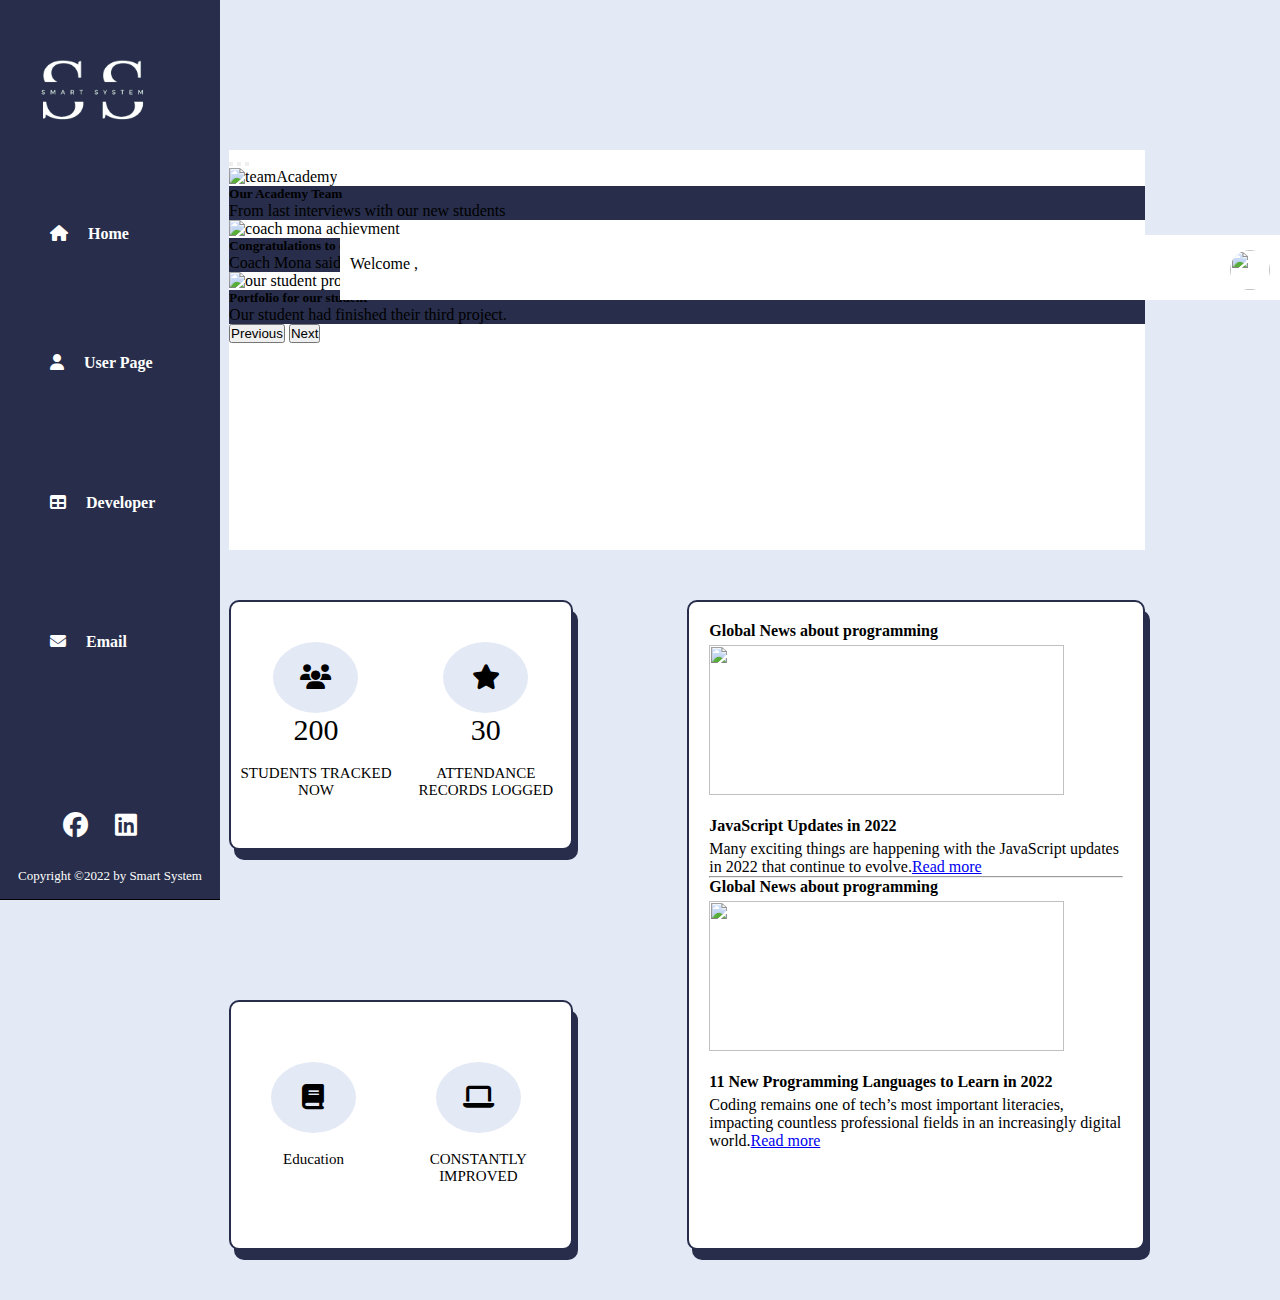
==== landing-page/landing-page.html @ 4c22c813 "Project 3" ====
<!DOCTYPE html>
<html lang="en">
<head>
    <meta charset="UTF-8">
    <meta http-equiv="X-UA-Compatible" content="IE=edge">
    <meta name="viewport" content="width=device-width, initial-scale=1.0">
    <title>Smart System</title>
    <link rel="stylesheet" href="https://cdnjs.cloudflare.com/ajax/libs/font-awesome/6.2.1/css/all.min.css">
    <link href="https://cdn.jsdelivr.net/npm/bootstrap@5.2.2/dist/css/bootstrap.min.css" rel="stylesheet" integrity="sha384-Zenh87qX5JnK2Jl0vWa8Ck2rdkQ2Bzep5IDxbcnCeuOxjzrPF/et3URy9Bv1WTRi" crossorigin="anonymous">
    <script src="https://cdn.jsdelivr.net/npm/bootstrap@5.2.2/dist/js/bootstrap.bundle.min.js" integrity="sha384-OERcA2EqjJCMA+/3y+gxIOqMEjwtxJY7qPCqsdltbNJuaOe923+mo//f6V8Qbsw3" crossorigin="anonymous"></script>
    <link rel="stylesheet" href="landing-page.css">

</head>
<body>
    <header id="header">
        <img src="../image/logo.png" alt="logo" class="img_logo">
        <a id="homee" class="nav-link HOME"><i class="fa-solid fa-house" id="icon_header"></i><span>Home</span></a>
        <a id="coach-profile"  class="nav-link User_Page" onclick="goToProfile()"><i class="fa-solid fa-user" id="icon_header"></i><span>User Page</span></a>
        <a id="student" class="nav-link STUDENT" onclick="goToStudent()"><i class="fa-solid fa-table" id="icon_header"></i><span>Developer</span></a>      
        <a id="sendEmail" href="mailto:abdelmajied.abusuliman@gmail.com" class="nav-link Email"><i class="fa-solid fa-envelope" id="icon_header"></i><span>Email</span></a>    
        <div class="icon_facebook_linkedin">
             <a href="#" class="nav-link2 facebook"><i class="fa-brands fa-facebook" id="icon_header"></i></a>
             <a href="#" class="nav-link2 linkedin"><i class="fa-brands fa-linkedin" id="icon_header"></i></a>
             <br><br>
            <p class="nav_paragraf">Copyright ©2022 by Smart System</p>
        </div> 
    </header>

    <section>
        <div class="container">
          <div id="head">
              <div class="content_Welcome">Welcome , <span id="user-name-home"></span></div>
              <div id="right-head-side">
                  <p id="email-of-user"></p>
                  <img id="image-of-user-M" src="https://cdn.pixabay.com/photo/2015/10/05/22/37/blank-profile-picture-973460__480.png">
                  <img id="image-of-user-A" src="https://cdn.pixabay.com/photo/2015/10/05/22/37/blank-profile-picture-973460__480.png">
              </div>
          </div>
          <div class="left_Side">
              <p class="content_paragraf">Global News about programming</p>
              <img src="https://fullscale.io/wp-content/uploads/2022/07/javascript-updates.png" class="img_left_Side"><br><br>
              <p class="content_paragraf">JavaScript Updates in 2022</p>
              <p class="content_paragraf1">Many exciting things are happening with the JavaScript updates in 2022 that continue to evolve.<a href="https://fullscale.io/blog/javascript-update/" id="links">Read more</a></p>
              <hr>
              <p class="content_paragraf">Global News about programming</p>
              <img src="https://cdn.columbiauniversitybootcamp.com/wp-content/uploads/sites/108/2021/11/tes_gen_blog_post_071921_1171172626-800x412.jpg" class="img_left_Side"><br><br>
              <p class="content_paragraf">11 New Programming Languages to Learn in 2022</p>
              <p class="content_paragraf2">Coding remains one of tech’s most important literacies, impacting countless professional fields in an increasingly digital world.<a href="https://bootcamp.cvn.columbia.edu/blog/new-programming-languages/" id="links">Read more</a></p>
          </div>
          <div class="right_Side_1">
              <div id="carouselExampleCaptions" class="carousel slide" data-bs-ride="false">
                  <div class="carousel-indicators">
                    <button type="button" data-bs-target="#carouselExampleCaptions" data-bs-slide-to="0" class="active" aria-current="true" aria-label="Slide 1"></button>
                    <button type="button" data-bs-target="#carouselExampleCaptions" data-bs-slide-to="1" aria-label="Slide 2"></button>
                    <button type="button" data-bs-target="#carouselExampleCaptions" data-bs-slide-to="2" aria-label="Slide 3"></button>
                  </div>
                  <div class="carousel-inner">
                    <div class="carousel-item active">
                      <img src="https://media-exp1.licdn.com/dms/image/C4E22AQGj-RBN6-BtvA/feedshare-shrink_1280/0/1663790026742?e=1671667200&v=beta&t=aB3YYUex8Oxp6NrUS8IYhg3_PBwnNWkv4CSKLFj8BYc" width="400px" height="400px" class="d-block w-100" alt="teamAcademy">
                      <div class="carousel-caption d-none d-md-block">
                        <h5>Our Academy Team</h5>
                        <p>From last interviews with our new students</p>
                      </div>
                    </div>
                    <div class="carousel-item">
                      <img src="https://media-exp1.licdn.com/dms/image/C4D22AQHEbsLRmYCRPA/feedshare-shrink_1280/0/1667670108228?e=1671667200&v=beta&t=Lpdg48GXWPR2Qw8PRSs3E63fI84HKnuYXAV46zJHcbg" width="400px" height="400px" class="d-block w-100" alt="coach mona achievment">
                      <div class="carousel-caption d-none d-md-block">
                        <h5>Congratulations to coach Mona</h5>
                        <p>Coach Mona said : I'm happy to announce I'm officially a facilitator for #IamRemarkable workshops.</p>
                      </div>
                    </div>
                    <div class="carousel-item">
                      <img src="../../Screenshot2022119191706.jpg" width="400px" height="400px" class="d-block w-100" alt="our student project">
                      <div class="carousel-caption d-none d-md-block">
                        <h5>Portfolio for our student</h5>
                        <p>Our student had finished their third project.</p>
                      </div>
                    </div>
                  </div>
                  <button class="carousel-control-prev" type="button" data-bs-target="#carouselExampleCaptions" data-bs-slide="prev">
                    <span class="carousel-control-prev-icon" aria-hidden="true"></span>
                    <span class="visually-hidden">Previous</span>
                  </button>
                  <button class="carousel-control-next" type="button" data-bs-target="#carouselExampleCaptions" data-bs-slide="next">
                    <span class="carousel-control-next-icon" aria-hidden="true"></span>
                    <span class="visually-hidden">Next</span>
                  </button>
                </div>
          </div>
          <div class="right_Side_2">
              <div class="left_right_Side">
                    <div class="background_icon">
                      <i class="fa-solid fa-users" id="color_icon_right_Side_2"></i>
                    </div>
                  <p class="paragraf_bolder">200</p><br>
                  <p class="paragraf_normal">STUDENTS TRACKED NOW</p>
              </div>
              <div class="right_right_Side">
                    <div class="background_icon">
                        <i class="fa-solid fa-star" id="color_icon_right_Side_2"></i>
                  </div>
                  <p class="paragraf_bolder">30</p><br>
                  <p class="paragraf_normal">ATTENDANCE RECORDS LOGGED</p>
              </div>
          </div>
          <div class="right_Side_3">
              <div class="left_right_Side_3">
                  <div class="background_icon">
                      <i class="fa-solid fa-book"id="color_icon_right_Side_2"></i>
                  </div>
                  <br><br>
                  <p class="paragraf_normal">Education</p>
              </div>
              <div class="right_right_Side_3">

                  <div class="background_icon">
                      <i class="fa-solid fa-laptop" id="color_icon_right_Side_2"></i>
                  </div>
                  <br><br>
                  <p class="paragraf_normal">CONSTANTLY IMPROVED</p>
              </div>
          </div>
        </div>   
    </section>
    <script src="./landing-page.js"></script>
</body>
</html>
---- landing-page/landing-page.css ----
*{
    margin: 0%;
    padding: 0%;
}


#header  {
    background-color:#272D4A;
    border-bottom:1px black solid ;
    position: fixed;
    top: 0;
    left: 0;
    bottom: 0;
    width: 220px;
    font-family: auto;
    display: grid;
    grid-template-columns: 1fr;
    grid-template-rows: repeat(12,1fr);
}
.nav-link{
    color: white;
    font-weight: bolder;
    text-decoration: none;
    padding-left: 50px;
    margin-top: 25px;
}

.nav-link2{
    color: white;
    font-weight: bolder;
    text-decoration: none;
    
}

.img_logo{
   width:185px ;
   height: 185px;
   grid-row: 1/3;
}

.HOME{
    grid-row: 3/5;
    padding-top: 15px;
}

.User_Page{
    grid-row: 5/7;
    padding-top: 5px;
}

.STUDENT{
    grid-row: 7/9;
    padding-top: 5px;
}

.Email{
    grid-row: 9/11;
    padding-top: 5px;
}

.icon_facebook_linkedin{
    grid-row: 12/12    ;
    font-size: 25px;
    text-align: center;
    margin-bottom: 15px;
}

#icon_header{
    padding-right: 20px;
}

.nav_paragraf{
    color: white;
    font-size: 13px;
}

/* ---------------------------------------------------------------------------------------------------------------------------- */

body{
    background-color: #E3E9F5;
}


.container{
    display: grid;
    grid-template-columns: repeat(11,1fr);
    grid-template-rows: repeat(26, 50px);
    padding-right: 20px;
}

.content_Welcome{
    grid-column:3/11 ;
    grid-row: 2/3;
    background-color: white;
    padding-top: 20px;
    padding-left: 10px;
}

#image-of-user-M, #image-of-user-A {
    width: 40px;
    height: 40px;
    border-radius: 20px;
    position: relative;
    right: 10px;
}

#image-of-user-A {
    display: none;
}

#homee:hover{
    color: white;
}

#coach-profile, #student, #sendEmail{
    transition: 0.4s ease;
}
#coach-profile:hover, #student:hover, #sendEmail:hover{
    transform: scale(1.2);
    color: yellow;
    cursor: pointer;
}

#head {
    background-color: white;
    display: flex;
    justify-content: space-between;
    position: absolute;
    bottom: 600px;
    left: 340px;
    width: 940px;
    height: 65px;
}

.left_Side{
    grid-column:7/11 ;
    grid-row: 13/26;
    background-color: white;
    padding: 20px 20px;
    border: 2px solid #272D4A;
    border-radius: 10px;
    box-shadow: 5px 10px #272D4A;
}

.content_paragraf{
    font-weight: bolder;
    margin-bottom: 5px;
}

#right-head-side {
    position: relative;
    top: 15px;
    display: flex;
    justify-content: space-between;
}

#email-of-user{
    margin-top: 5px;
    margin-right: 20px;
}

.img_left_Side{
    width: 355px;
    height: 150px;
   
}

.carousel-caption{
    background-color: #272D4A;
    opacity: 1;
}

.right_Side_1{
    grid-column:3/11 ;
    grid-row: 4/12;
    background-color: white;
}


.right_Side_2{
    grid-column:3/6 ;
    grid-row: 13/18;
    background-color: white;
    text-align: center;

    display: grid;
    grid-template-columns: repeat(2,1fr);
    grid-template-rows: repeat(2,1fr);
    padding-top: 40px;
    border: 2px solid #272D4A;
    border-radius: 10px;
    box-shadow: 5px 10px #272D4A;
}

.background_icon{
    display: inline-block;
    background-color: #E3E9F5;
   border-radius: 100%;
    width: 85px;
}

#color_icon_right_Side_2{
    color: #000000;
    padding: 23px 20px;
    font-size: 25px;
}

.left_right_Side{
    grid-column: 1/2;
}


.right_right_Side{
    grid-column: 2/3;
}

.paragraf_bolder{
    font-weight: normal;
    font-size: 30px;
}

.paragraf_normal{
    font-weight: normal;
    font-size: 15px;
}

.right_Side_3{
    grid-column:3/6 ;
    grid-row: 21/26;
    background-color: white;
    text-align: center;

    display: grid;
    grid-template-columns: repeat(2,1fr);
    grid-template-rows: repeat(2,1fr);
    padding-top: 60px;
    padding-right: 10px;
    border: 2px solid #272D4A;
    border-radius: 10px;
    box-shadow: 5px 10px #272D4A;
}


.left_right_Side_3{
    grid-column: 1/2;
}

.right_right_Side_3{
    grid-column: 2/3;
}
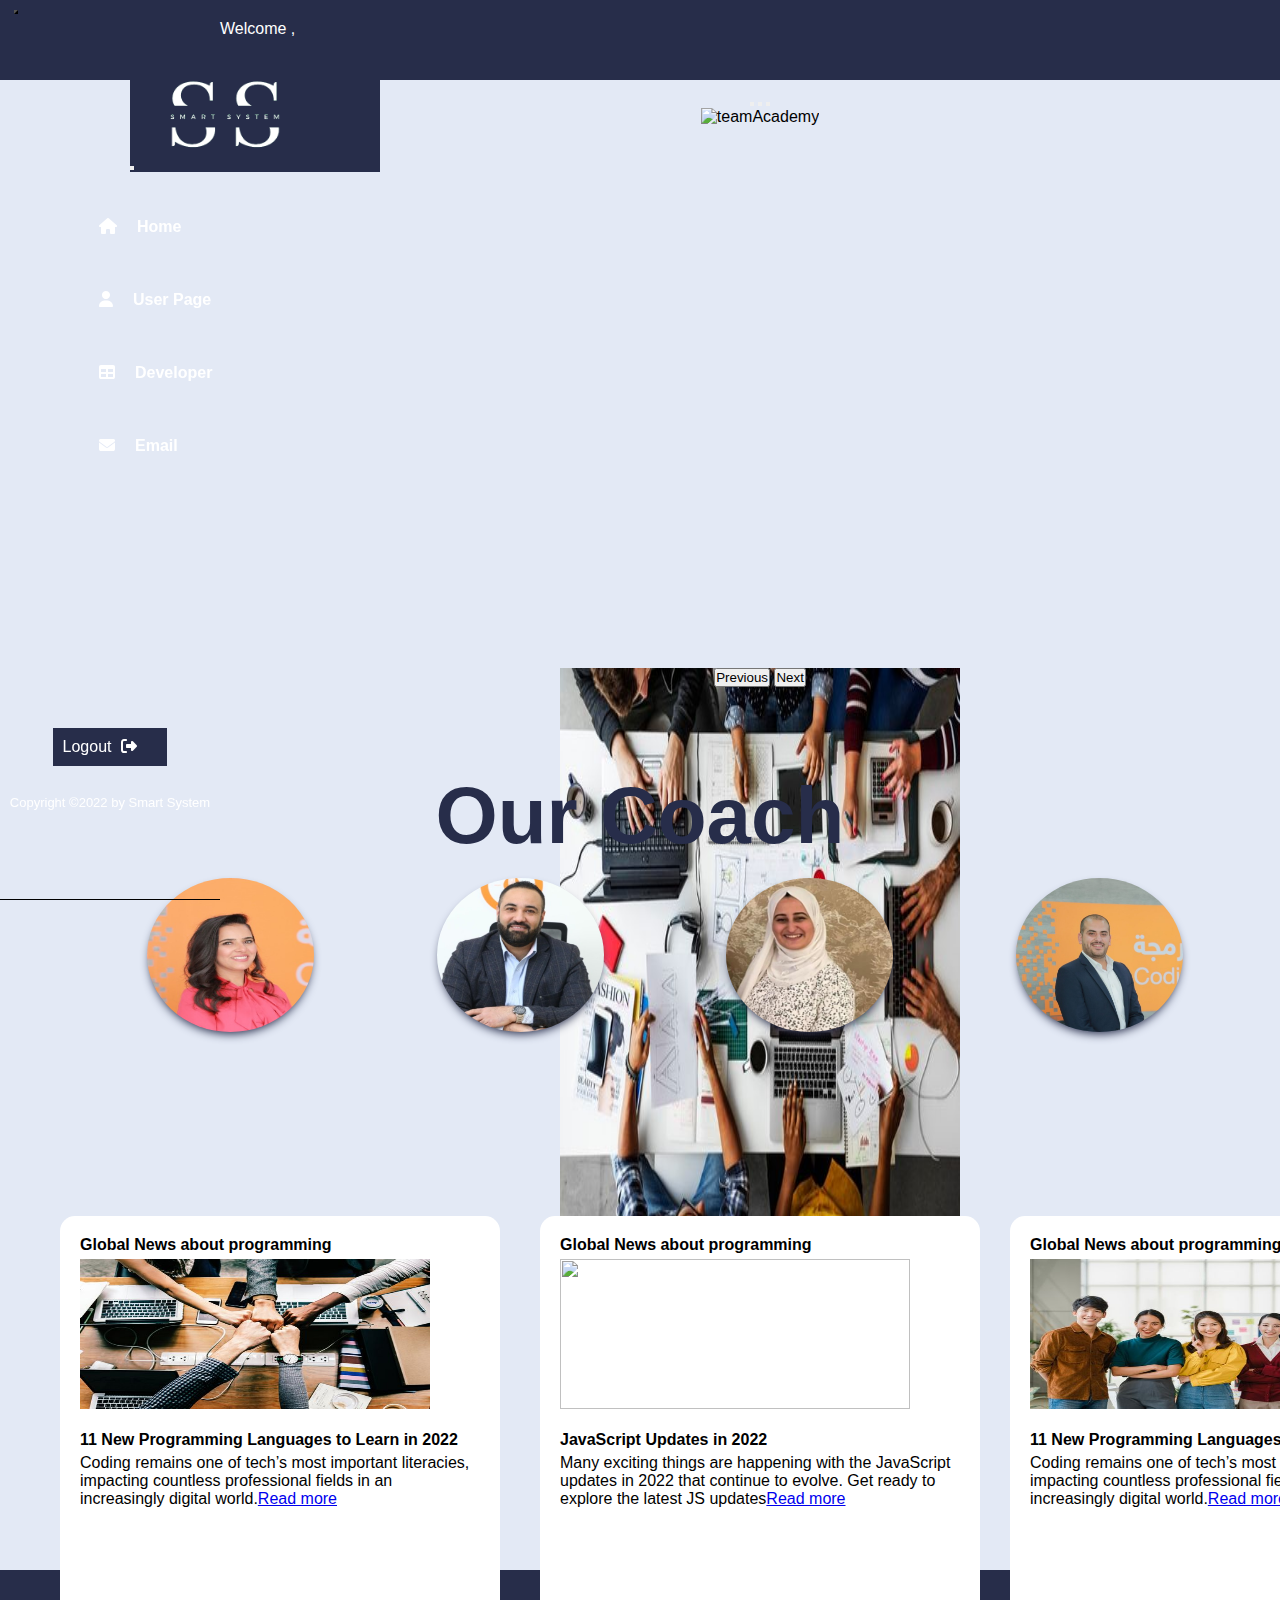
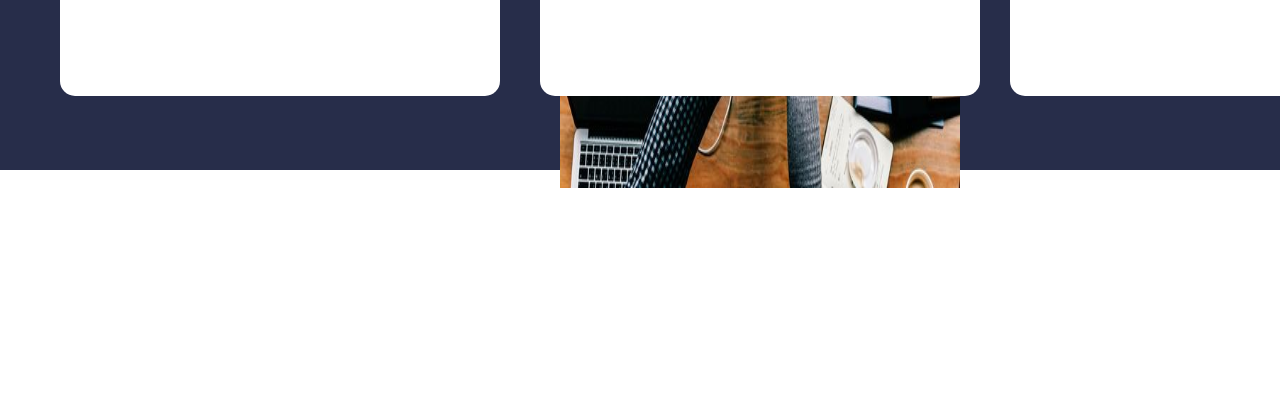
==== commit 3b4388e9: "SS" ====
--- a/landing-page/landing-page.html
+++ b/landing-page/landing-page.html
@@ -4,124 +4,313 @@
     <meta charset="UTF-8">
     <meta http-equiv="X-UA-Compatible" content="IE=edge">
     <meta name="viewport" content="width=device-width, initial-scale=1.0">
+    <link rel="icon" href="../image/logo-home.png">
     <title>Smart System</title>
+    <link rel="stylesheet" href="landing-page.css">
+    <script src="https://kit.fontawesome.com/b56885f075.js" crossorigin="anonymous"></script>
+    
     <link rel="stylesheet" href="https://cdnjs.cloudflare.com/ajax/libs/font-awesome/6.2.1/css/all.min.css">
     <link href="https://cdn.jsdelivr.net/npm/bootstrap@5.2.2/dist/css/bootstrap.min.css" rel="stylesheet" integrity="sha384-Zenh87qX5JnK2Jl0vWa8Ck2rdkQ2Bzep5IDxbcnCeuOxjzrPF/et3URy9Bv1WTRi" crossorigin="anonymous">
     <script src="https://cdn.jsdelivr.net/npm/bootstrap@5.2.2/dist/js/bootstrap.bundle.min.js" integrity="sha384-OERcA2EqjJCMA+/3y+gxIOqMEjwtxJY7qPCqsdltbNJuaOe923+mo//f6V8Qbsw3" crossorigin="anonymous"></script>
-    <link rel="stylesheet" href="landing-page.css">
+    
+    
 
 </head>
 <body>
-    <header id="header">
-        <img src="../image/logo.png" alt="logo" class="img_logo">
-        <a id="homee" class="nav-link HOME"><i class="fa-solid fa-house" id="icon_header"></i><span>Home</span></a>
-        <a id="coach-profile"  class="nav-link User_Page" onclick="goToProfile()"><i class="fa-solid fa-user" id="icon_header"></i><span>User Page</span></a>
-        <a id="student" class="nav-link STUDENT" onclick="goToStudent()"><i class="fa-solid fa-table" id="icon_header"></i><span>Developer</span></a>      
-        <a id="sendEmail" href="mailto:abdelmajied.abusuliman@gmail.com" class="nav-link Email"><i class="fa-solid fa-envelope" id="icon_header"></i><span>Email</span></a>    
-        <div class="icon_facebook_linkedin">
-             <a href="#" class="nav-link2 facebook"><i class="fa-brands fa-facebook" id="icon_header"></i></a>
-             <a href="#" class="nav-link2 linkedin"><i class="fa-brands fa-linkedin" id="icon_header"></i></a>
-             <br><br>
-            <p class="nav_paragraf">Copyright ©2022 by Smart System</p>
-        </div> 
-    </header>
-
-    <section>
-        <div class="container">
-          <div id="head">
-              <div class="content_Welcome">Welcome , <span id="user-name-home"></span></div>
-              <div id="right-head-side">
-                  <p id="email-of-user"></p>
-                  <img id="image-of-user-M" src="https://cdn.pixabay.com/photo/2015/10/05/22/37/blank-profile-picture-973460__480.png">
-                  <img id="image-of-user-A" src="https://cdn.pixabay.com/photo/2015/10/05/22/37/blank-profile-picture-973460__480.png">
-              </div>
+
+
+    <nav class="navbar navbar-dark bg-dark" id="navProject" aria-label="Dark offcanvas navbar">
+        <div class="container-fluid">
+          
+          
+          
+            <div id="head">
+                <div class="content_Welcome">Welcome , <span id="user-name-home"></span></div>
+                <div id="right-head-side">
+                    <p id="email-of-user"></p>
+                    <img id="image-of-user-M" src="https://cdn.pixabay.com/photo/2015/10/05/22/37/blank-profile-picture-973460__480.png">
+                    <img id="image-of-user-A" src="https://cdn.pixabay.com/photo/2015/10/05/22/37/blank-profile-picture-973460__480.png">
+                </div>
+            </div>
+       
+    
+
+          <button class="navbar-toggler" type="button" data-bs-toggle="offcanvas" data-bs-target="#offcanvasNavbarDark" aria-controls="offcanvasNavbarDark">
+            <span class="navbar-toggler-icon"></span>
+          </button>
+          <div class="offcanvas offcanvas-start text-bg-dark" tabindex="-1" id="offcanvasNavbarDark" aria-labelledby="offcanvasNavbarDarkLabel">
+            <div class="offcanvas-header">
+              <h5 class="offcanvas-title" id="offcanvasNavbarDarkLabel"><img src="../image/logo2.png" alt="logo" class="img_logo" onclick="goToHome()"></h5>
+              <button type="button" class="btn-close btn-close-white" data-bs-dismiss="offcanvas" aria-label="Close"></button>
+            </div>
+            
+       <!-- ======= Header ======= -->
+            <header id="header">
+                <a href="../index.html"  class="nav-link HOME"><i class="fa-solid fa-house" id="icon_header"></i><span>Home</span></a>
+                <a href="../profile-page/profileUser.html" class="nav-link User_Page"><i class="fa-solid fa-user" id="icon_header"></i><span>User Page</span></a>
+                <a href="../table-page/LastPage.html" class="nav-link STUDENT"><i class="fa-solid fa-table" id="icon_header"></i><span>Developer</span></a>      
+                <a href="mailto:abdelmajied.abusuliman@gmail.com" class="nav-link Email"><i class="fa-solid fa-envelope" id="icon_header"></i><span>Email</span></a>    
+                
+                <div class="icon_facebook_linkedin">
+                    
+                <button class="Logout" id="logOut" onclick="logout()">Logout<i class="fa-solid fa-right-from-bracket icon_Logout" id="icon_header"></i></button>
+                
+                <br><br>
+
+                <p class="nav_paragraf">Copyright ©2022 by Smart System</p>
+                </div> 
+                    
+            </header>
+
+            </div>
           </div>
-          <div class="left_Side">
-              <p class="content_paragraf">Global News about programming</p>
-              <img src="https://fullscale.io/wp-content/uploads/2022/07/javascript-updates.png" class="img_left_Side"><br><br>
-              <p class="content_paragraf">JavaScript Updates in 2022</p>
-              <p class="content_paragraf1">Many exciting things are happening with the JavaScript updates in 2022 that continue to evolve.<a href="https://fullscale.io/blog/javascript-update/" id="links">Read more</a></p>
-              <hr>
-              <p class="content_paragraf">Global News about programming</p>
-              <img src="https://cdn.columbiauniversitybootcamp.com/wp-content/uploads/sites/108/2021/11/tes_gen_blog_post_071921_1171172626-800x412.jpg" class="img_left_Side"><br><br>
-              <p class="content_paragraf">11 New Programming Languages to Learn in 2022</p>
-              <p class="content_paragraf2">Coding remains one of tech’s most important literacies, impacting countless professional fields in an increasingly digital world.<a href="https://bootcamp.cvn.columbia.edu/blog/new-programming-languages/" id="links">Read more</a></p>
-          </div>
-          <div class="right_Side_1">
-              <div id="carouselExampleCaptions" class="carousel slide" data-bs-ride="false">
-                  <div class="carousel-indicators">
-                    <button type="button" data-bs-target="#carouselExampleCaptions" data-bs-slide-to="0" class="active" aria-current="true" aria-label="Slide 1"></button>
-                    <button type="button" data-bs-target="#carouselExampleCaptions" data-bs-slide-to="1" aria-label="Slide 2"></button>
-                    <button type="button" data-bs-target="#carouselExampleCaptions" data-bs-slide-to="2" aria-label="Slide 3"></button>
-                  </div>
-                  <div class="carousel-inner">
-                    <div class="carousel-item active">
-                      <img src="https://media-exp1.licdn.com/dms/image/C4E22AQGj-RBN6-BtvA/feedshare-shrink_1280/0/1663790026742?e=1671667200&v=beta&t=aB3YYUex8Oxp6NrUS8IYhg3_PBwnNWkv4CSKLFj8BYc" width="400px" height="400px" class="d-block w-100" alt="teamAcademy">
-                      <div class="carousel-caption d-none d-md-block">
-                        <h5>Our Academy Team</h5>
-                        <p>From last interviews with our new students</p>
+        </div>
+      </nav>
+    
+
+
+<!-- ----------------------------------------------------------------------------------------------------- -->
+<!-- ---------------------------------------------------------------------------------------- -->
+
+    <div class="content">
+            <div class="background_blue1">
+
+                <div class="right_Side_1">
+
+                    <div id="carouselExampleCaptions" class="carousel slide" data-bs-ride="false">
+                        <div class="carousel-indicators">
+                          <button type="button" data-bs-target="#carouselExampleCaptions" data-bs-slide-to="0" class="active" aria-current="true" aria-label="Slide 1"></button>
+                          <button type="button" data-bs-target="#carouselExampleCaptions" data-bs-slide-to="1" aria-label="Slide 2"></button>
+                          <button type="button" data-bs-target="#carouselExampleCaptions" data-bs-slide-to="2" aria-label="Slide 3"></button>
+                        </div>
+                        <div class="carousel-inner">
+                          <div class="carousel-item active">
+                            <img src="https://media-exp1.licdn.com/dms/image/C4E22AQGj-RBN6-BtvA/feedshare-shrink_1280/0/1663790026742?e=1671667200&v=beta&t=aB3YYUex8Oxp6NrUS8IYhg3_PBwnNWkv4CSKLFj8BYc" width="400px" height="400px" class="d-block w-100" alt="teamAcademy">
+                            <div class="carousel-caption d-none d-md-block">
+                             
+                            </div>
+                          </div>
+                          <div class="carousel-item">
+                            <img src="../image/photo1.jpg" width="400px" height="400px" class="d-block w-100" alt="coach mona achievment">
+                            <div class="carousel-caption d-none d-md-block">
+                             
+                            </div>
+                          </div>
+                          <div class="carousel-item">
+                            <img src="../image/photo6.jpg" width="400px" height="400px" class="d-block w-100" alt="our student project">
+                            <div class="carousel-caption d-none d-md-block">
+                             
+                            </div>
+                          </div>
+                        </div>
+                        <button class="carousel-control-prev" type="button" data-bs-target="#carouselExampleCaptions" data-bs-slide="prev">
+                          <span class="carousel-control-prev-icon" aria-hidden="true"></span>
+                          <span class="visually-hidden">Previous</span>
+                        </button>
+                        <button class="carousel-control-next" type="button" data-bs-target="#carouselExampleCaptions" data-bs-slide="next">
+                          <span class="carousel-control-next-icon" aria-hidden="true"></span>
+                          <span class="visually-hidden">Next</span>
+                        </button>
                       </div>
+                </div>
+
+                  <br><br><br><br>
+                  
+                    <div class="container"> 
+                        <p class="All_Coach">Our Coach</p>
+                        <div class="right_Side_2">
+                           
+                            <div class="left_right_Side" >
+
+                                <div class="moincontainer_circle1">
+                                    <div class="thecard_circle1">
+                
+                                        
+                                        <img src="../image/hadeel.jfif" alt="hadeel"  class="background_icon STUDENTS_TRACKED_NOW">
+                                                                      
+            
+                                        <div class="background_icon2 STUDENTS_TRACKED_NOW2">
+                                            <div id="color_icon_right_Side_2_2">Coach Hadeel</div>
+                                        </div>
+
+                                    </div>
+                                </div> 
+                            
+                        
+                            </div>        
+
+
+    <!-- ---------------------------------------------------------------------------------------------------------------- -->
+                            <div class="right_right_Side" >
+
+                                <div class="moincontainer_circle1">
+                                    <div class="thecard_circle1">
+
+                        
+                                        
+                                        <img src="../image/slama.jfif" alt="slama"   class="background_icon ATTENDANCE_RECORDS_LOGGED">
+                                        
+
+
+                                        <div class="background_icon2 ATTENDANCE_RECORDS_LOGGED2">
+                                            <div id="color_icon_right_Side_2_2">Coach Slama</div>
+                                        </div>
+
+                                    </div>
+
+                                </div>
+
+                            </div>
+    <!-- ---------------------------------------------------------------------------------------------------------------- -->
+    
+                            <div class="left_right_Side_3" >
+                        
+                                <div class="moincontainer_circle1">
+                                    <div class="thecard_circle1">
+
+                                        
+                                        <img src="../image/mona.jpg" alt="mona" class="background_icon Education">
+                                        
+
+                                        <div class="background_icon2 Education2">
+                                            <div id="color_icon_right_Side_2_2">Coach Mona</div>
+                                        </div>
+
+                                     </div>
+
+                                </div>
+
+                         </div>
+
+
+    <!-- ---------------------------------------------------------------------------------------------------------------- -->
+    
+                         <div class="right_right_Side_3" >
+    
+                                    <div class="moincontainer_circle1">
+                                        <div class="thecard_circle1">
+
+
+                                          
+                                            <img src="../image/ala22.jfif" alt="ala2" class="background_icon CONSTANTLY_IMPROVED">
+                                            
+
+                                            <div class="background_icon2 CONSTANTLY_IMPROVED2">
+                                                <div id="color_icon_right_Side_2_2">Coach Ala'a</div>
+                                            </div>
+
+                                        </div>
+
+                                    </div>
+
+                        </div>
+                    
                     </div>
-                    <div class="carousel-item">
-                      <img src="https://media-exp1.licdn.com/dms/image/C4D22AQHEbsLRmYCRPA/feedshare-shrink_1280/0/1667670108228?e=1671667200&v=beta&t=Lpdg48GXWPR2Qw8PRSs3E63fI84HKnuYXAV46zJHcbg" width="400px" height="400px" class="d-block w-100" alt="coach mona achievment">
-                      <div class="carousel-caption d-none d-md-block">
-                        <h5>Congratulations to coach Mona</h5>
-                        <p>Coach Mona said : I'm happy to announce I'm officially a facilitator for #IamRemarkable workshops.</p>
-                      </div>
-                    </div>
-                    <div class="carousel-item">
-                      <img src="../../Screenshot2022119191706.jpg" width="400px" height="400px" class="d-block w-100" alt="our student project">
-                      <div class="carousel-caption d-none d-md-block">
-                        <h5>Portfolio for our student</h5>
-                        <p>Our student had finished their third project.</p>
-                      </div>
-                    </div>
-                  </div>
-                  <button class="carousel-control-prev" type="button" data-bs-target="#carouselExampleCaptions" data-bs-slide="prev">
-                    <span class="carousel-control-prev-icon" aria-hidden="true"></span>
-                    <span class="visually-hidden">Previous</span>
-                  </button>
-                  <button class="carousel-control-next" type="button" data-bs-target="#carouselExampleCaptions" data-bs-slide="next">
-                    <span class="carousel-control-next-icon" aria-hidden="true"></span>
-                    <span class="visually-hidden">Next</span>
-                  </button>
-                </div>
-          </div>
-          <div class="right_Side_2">
-              <div class="left_right_Side">
-                    <div class="background_icon">
-                      <i class="fa-solid fa-users" id="color_icon_right_Side_2"></i>
-                    </div>
-                  <p class="paragraf_bolder">200</p><br>
-                  <p class="paragraf_normal">STUDENTS TRACKED NOW</p>
-              </div>
-              <div class="right_right_Side">
-                    <div class="background_icon">
-                        <i class="fa-solid fa-star" id="color_icon_right_Side_2"></i>
-                  </div>
-                  <p class="paragraf_bolder">30</p><br>
-                  <p class="paragraf_normal">ATTENDANCE RECORDS LOGGED</p>
-              </div>
-          </div>
-          <div class="right_Side_3">
-              <div class="left_right_Side_3">
-                  <div class="background_icon">
-                      <i class="fa-solid fa-book"id="color_icon_right_Side_2"></i>
-                  </div>
-                  <br><br>
-                  <p class="paragraf_normal">Education</p>
-              </div>
-              <div class="right_right_Side_3">
-
-                  <div class="background_icon">
-                      <i class="fa-solid fa-laptop" id="color_icon_right_Side_2"></i>
-                  </div>
-                  <br><br>
-                  <p class="paragraf_normal">CONSTANTLY IMPROVED</p>
-              </div>
-          </div>
-        </div>   
-    </section>
+
+            </div>
+            <!-- ---------------------------------------------------------------------------------------- -->
+          
+        
+          
+          
+            <div class="background_orange1">
+
+
+    <div class="moincontainer">
+            <div class="thecard">
+
+               
+                <div class="box_or orange1_1">
+                    
+                    <p class="content_paragraf">Global News about programming</p>
+
+                      <img src="https://fullscale.io/wp-content/uploads/2022/07/javascript-updates.png" class="img_left_Side"><br><br>
+
+                      <p class="content_paragraf">JavaScript Updates in 2022</p>
+
+                      <p class="content_paragraf1">Many exciting things are happening with the JavaScript updates in 2022 that continue to evolve. Get ready to explore the latest JS updates<a href="https://fullscale.io/blog/javascript-update/" id="links">Read more</a></p>
+                      
+                </div>
+
+
+                <div class="box_or orange1_2">
+                    
+                    <p class="content_paragraf">Global News about programming</p>
+
+                    <img src="https://cdn.columbiauniversitybootcamp.com/wp-content/uploads/sites/108/2021/11/tes_gen_blog_post_071921_1171172626-800x412.jpg" class="img_left_Side"><br><br>
+
+                    <p class="content_paragraf">11 New Programming Languages to Learn in 2022</p>
+
+                    <p class="content_paragraf2">Coding remains one of tech’s most important literacies, impacting countless professional fields in an increasingly digital world.<a href="https://bootcamp.cvn.columbia.edu/blog/new-programming-languages/" id="links">Read more</a></p>
+                </div>
+
+            </div>
+    </div>
+          
+
+<!-- [base64] -->
+
+<div class="moincontainer2">
+
+    <div class="thecard2">
+                <div class="box_or orange1_4"> 
+                    <p class="content_paragraf">Global News about programming</p>
+                    <img src="../image/photo2.jpg" class="img_left_Side"><br><br>
+                    <p class="content_paragraf">11 New Programming Languages to Learn in 2022</p>
+                    <p class="content_paragraf2">Coding remains one of tech’s most important literacies, impacting countless professional fields in an increasingly digital world.<a href="https://bootcamp.cvn.columbia.edu/blog/new-programming-languages/" id="links">Read more</a></p>
+                </div>
+                <div class="box_or orange1_3">
+                    <p class="content_paragraf">Global News about programming</p>
+                    <img src="../image/photo4.jpg" class="img_left_Side"><br><br>
+                    <p class="content_paragraf">11 New Programming Languages to Learn in 2022</p>
+                    <p class="content_paragraf2">Coding remains one of tech’s most important literacies, impacting countless professional fields in an increasingly digital world.<a href="https://bootcamp.cvn.columbia.edu/blog/new-programming-languages/" id="links">Read more</a></p>
+                
+                </div>
+    </div>
+    
+</div>
+<!-- [base64] -->
+<div class="moincontainer3">
+
+    <div class="thecard3">
+
+                <div class="box_or orange1_5">
+                    <p class="content_paragraf">Global News about programming</p>
+
+                    <img src="../image/photo6.jpg" class="img_left_Side"><br><br>
+
+                    <p class="content_paragraf">11 New Programming Languages to Learn in 2022</p>
+
+                    <p class="content_paragraf2">Coding remains one of tech’s most important literacies, impacting countless professional fields in an increasingly digital world.<a href="https://bootcamp.cvn.columbia.edu/blog/new-programming-languages/" id="links">Read more</a></p>
+                
+                </div>
+
+
+                <div class="box_or orange1_6">
+                    <p class="content_paragraf">Global News about programming</p>
+
+                    <img src="../image/photo3.jpg" class="img_left_Side"><br><br>
+
+                    <p class="content_paragraf">11 New Programming Languages to Learn in 2022</p>
+
+                    <p class="content_paragraf2">Coding remains one of tech’s most important literacies, impacting countless professional fields in an increasingly digital world.<a href="https://bootcamp.cvn.columbia.edu/blog/new-programming-languages/" id="links">Read more</a></p>
+                
+                </div>
+    
+    </div>
+
+</div>
+<!-- ------------------------------- -->
+
+ </div>
+
+
+    </div>
+
+
+
     <script src="./landing-page.js"></script>
+
 </body>
-</html>+</html>
+
--- a/landing-page/landing-page.css
+++ b/landing-page/landing-page.css
@@ -1,101 +1,513 @@
+
 *{
+    font-family: sans-serif;
+}
+
+body{
+    padding: 0%;
     margin: 0%;
-    padding: 0%;
-}
-
-
-#header  {
-    background-color:#272D4A;
-    border-bottom:1px black solid ;
-    position: fixed;
-    top: 0;
-    left: 0;
-    bottom: 0;
-    width: 220px;
-    font-family: auto;
-    display: grid;
-    grid-template-columns: 1fr;
-    grid-template-rows: repeat(12,1fr);
-}
-.nav-link{
-    color: white;
-    font-weight: bolder;
+}
+
+.navbar{
+    background-color: #272D4A;
+    height: 60px;
+    padding-left: 130px;
+    padding-top: 10px;
+    padding-bottom: 10px;
+}
+
+.Search{
+    font-size: 20px;
+    width: 260px;
+    padding: 10px;
+}
+/* ---------------------------------------------------------------------------------- */
+.background_blue1{
+    background-color:#E3E9F5;
+    text-align: center;
+    padding-top: 50px;
+}
+
+.blue1_1{
+    color: white;
+}
+
+.blue1_2{
+    font-size: 70px;
+    color:rgb(255, 166, 2);
+}
+
+.blue1_3{
+    color: white;
+    font-size: 25px;
+}
+
+.blue1_4{
+font-size: 18px;
+color: white;
+}
+
+.Freepik{
+    color: white;
+}
+
+.img-free{
+    width: 350px;
+    height: 330px;
+    border-radius: 75%;
+    border: 10px rgb(255, 166, 2) solid;
+}
+
+.container{
+    height: 500px;
+}
+
+.container a{
+    padding-left: 30px;
+}
+
+.box{
+    display: inline-block;
+    background-color: white;
+    border-radius: 75%;
+    padding: 60px 30px 60px 30px;
+    font-size: 24px;
+    transition: 3s;
+}
+
+.box-a-blue:hover{
+    border: 10px blue solid;
+    border-radius: 75%;
+    padding: 65px 0px 60px 0px;
+    
+}
+
+.box-a-orang:hover{
+    border: 6px rgb(255, 166, 2) solid;
+    border-radius: 75%;
+    padding: 65px 0px 60px 0px;
+}
+
+.color-blue{
+    color: blue;
+}
+
+.color-orange{
+    color:rgb(255, 166, 2);
+}
+/* --------------------------------------------------------------------------------------- */
+
+.background_orange1{
+    background-color: #272D4A;
+    text-align: center;
+    padding: 30px;
+    height: 140px;
+}
+
+.box_or{
+    display: inline-block;
+    position: absolute;
+    background-color: white;
+    text-align: start;
+    width: 300px;
+    padding: 20px;
+    padding-bottom: 60px;
+    margin-left: 30px;
+    border-radius: 15px;
+}
+
+.oranger1_color-orange{
+    color:rgb(255, 166, 2);
+    font-size: 50px;
+}
+
+.oranger1_color-blue{
+    color: blue;
+    font-size: 40px;
+    font-weight: normal;
+}
+
+.orange_1_a{
+    background-color:rgb(255, 166, 2);
+    border-radius: 15px;
+    color: white;
     text-decoration: none;
-    padding-left: 50px;
-    margin-top: 25px;
-}
-
-.nav-link2{
-    color: white;
-    font-weight: bolder;
+    font-weight: bolder;
+    padding: 20px 40px;
+}
+
+/* ---------------------------------------------------------------------------------- */
+
+.background_blue2{
+    background-color: rgb(23, 76, 190);
+    text-align: center;
+    padding: 30px;
+}
+
+.section{
+    display: inline-block;
+    margin: 50px;
+}
+
+.section_left_size{
+    font-size: 40px;
+    color: white;
+}
+
+.section_left_a{
+    background-color:rgb(255, 166, 2);
+    border-radius: 15px;
+    color: white;
     text-decoration: none;
+    font-weight: bolder;
+    padding: 20px 60px;
+}
+
+.section_left_img{
+    width: 250px;
+    height: 230px;
+    border-radius: 75%;
+    border: 10px rgb(255, 166, 2) solid;
+}
+
+
+.section_right_box{
+    display: inline-block;
+    background-color: white;
+    text-align: start;
+    border-radius:15px;
+    height: 300px;
+    width: 240px;
+    padding: 30px;
+    padding-top: 100px;
+    margin-left: 20px;
+}
+
+.section_right_size{
+    font-size: 30px;
+    font-weight: normal;
+}
+
+.section_right_img{
+    height: 80px;
+    width: 80px;
+}
+
+.section_right_a{
+    color: black;
+}
+
+/* -------------------------------------------------------------------------------------- */
+
+.background_orange2{
+    background-color: rgb(255, 128, 0);
+    text-align: center;
+    padding: 30px;
+}
+
+.h1_or2{
+    font-size: 50px;
+    color: white;
+}
+
+.lorem_or2{
+    font-size: 23px;
+    color: white;
+}
+
+.orange_2_a{
+    color: white;
+}
+
+.section_orange2{
+    display: inline-block;
+    color: white;
+    text-align: start;
+    margin: 60px 100px ;
+}
+
+.h2_or{
+    font-size: 35px;
+    font-weight: normal;
+}
+
+.p_or2{
+    font-size: 20px;
+}
+
+.a_or2{
+    color: white;
+}
+
+/* ---------------------------------------------------------------------------------------- */
+
+.background_blue3{
+    background-color: #E3E9F5;
+    text-align: center;
+    position: relative;
+    padding: 30px;
     
 }
 
-.img_logo{
-   width:185px ;
-   height: 185px;
-   grid-row: 1/3;
-}
-
-.HOME{
-    grid-row: 3/5;
-    padding-top: 15px;
-}
-
-.User_Page{
-    grid-row: 5/7;
-    padding-top: 5px;
-}
-
-.STUDENT{
-    grid-row: 7/9;
-    padding-top: 5px;
-}
-
-.Email{
-    grid-row: 9/11;
-    padding-top: 5px;
-}
-
-.icon_facebook_linkedin{
-    grid-row: 12/12    ;
+.back_orange_blue3{
+    position:absolute;
+    left: 50%;
+    top: 100px;
+    background-color: #272D4A;
+    border-radius: 15px;
+    z-index: 1;
+    height: 1000px;
+    width: 300px;
+}
+
+.img_blue3{
+    position:relative;
+    top: 140px;
+    height: 300px;
+    width: 350px;
+    margin: 10px;
+    z-index: 2;
+}
+
+.box_white_blue3{
+    background-color: white;
+    position:relative;
+    left: 7%;
+    border-radius:15px;
+    text-align: start;
+    z-index: 3;
+    width: 460px; 
+    height: 330px;
+    padding: 10px 30px;
+}
+
+.blue3_size_big{
+    font-size: 30px;
+    font-weight: bolder;
+}
+
+.blue3_size_big2{
+    font-size: 15px;
+    font-weight: normal;
+    padding-top:20px ;
+}
+
+.blue3_a{
+    color: black;
+}
+
+.blue3_Freepik{
+    color: black;
+}
+
+.box_orange_blue3{
+    display: inline-block;
+    background-color: rgb(255, 166, 0);
+    color: white;
+    text-align: start;
+    border-radius: 15px;
+    width: 400px;
+    padding: 40px 30px;
+    margin-top: 150px;
+}
+
+.label{
+    font-size: 16px;
+}
+
+.answer{
+    font-size: 20px;
+}
+
+.answer_a{
+    color: white;
+}
+
+.fa-brands{
+    padding-left: 10px;
+    font-size: 20px;
+}
+
+.box_or_blue3_a{
+    color: white;
+    text-decoration: none;
+}
+
+.box_or_blue3_a:hover{
+    text-decoration:underline;
+}
+
+.section_right_blue3{
+    display: inline-block;
+    margin-left: 50px;
+}
+
+.box_white_section_right_blue3{
+    display: inline-block;
+    background-color: white;
+    height: 130px;
+    width: 200px;
+    border-radius: 15px;
+    padding: 30px;
+    margin: 20px;
+}
+
+.label_color_blue{
+    color: blue;
+    font-size: 16px;
+    font-weight: bolder;
+}
+
+.label_color_orange{
+    color:rgb(255, 166, 0);
+    font-size: 80px;
+    font-weight: bolder;
+}
+
+.orange_size_big_blue3{
+    color:rgb(255, 166, 0);
+    font-size: 50px;
+    font-weight: bolder;
+}
+
+.orange_size_small_blue3{
+    color:white;
+    font-size: 16px;
+    font-weight: normal;
+}
+
+.sec_ri_b3_dow{
+    background-color:rgb(255, 166, 0);
+    padding: 20px;
+    border-radius: 15px;
+    width: 500px;
+    margin-left: 50px;
+}
+
+.sec_ri_b3_dow:hover{
+    background-color: white;
+}
+
+.sec_ri_b3_a{
+    color: blue;
+    font-size: 20px;
+    font-weight: bolder;
+    text-decoration: none;
+}
+
+.Sign_up{
+    margin-top: 120px;
+}
+
+
+.Sign_up_size_big{
+    color: white;
+    font-size: 45px; 
+    font-weight: bolder;
+}
+
+.Sign_up_size_small{
+    color: white;
+    font-size: 16px; 
+    font-weight: normal;
+}
+
+.sign_up_a{
+    color:rgb(255, 166, 0);
+    font-size: 20px;
+    padding-left: 10px;
+    text-decoration: none;
+}
+
+.input_sign_up{
+    display: inline-block;
+    text-align: start;
+    margin-left: 30px;
+}
+
+.label_input{
+    color: white;
+    font-size: 20px;
+}
+
+.input_input{
+    background-color:rgba(0, 0, 255, 0);
+    border: none;
+    border-bottom: 1px white solid;
+    font-size: 20px;
+    width: 300px;
+    padding: 10px;
+}
+
+
+.submit{
+    background-color:rgb(255, 166, 0);
+    color: white;
+    font-size: 16px;
+    border-radius: 15px;
+    border:none ;
+    padding: 10px;
+    width: 700px;
+}
+
+.submit:hover{
+    background-color:rgb(201, 141, 30);
+}
+
+
+.box_infor{
+    display: inline-block;
+    background-color: white;
+    padding: 20px;
+    margin-left:20px ;
+    width: 310px;
+    height: 280px;
+    text-align: center;
+    border-radius: 15px;
+}
+
+.infor_img{
+    background-color:rgb(255, 166, 0);
+    height: 50px;
+    width: 50px;
+   border-radius: 50px;
+    padding: 15px;
+    color: white;
+}
+
+.infor_size_big{
     font-size: 25px;
+    font-weight: bolder;
+}
+
+.infor_size_small{
+    font-size: 20px;
+}
+
+.infor_a{
+    color: rgb(255, 166, 0);
+    font-size: 20px;
+}
+
+.infor_a_121{
+    color: rgb(255, 166, 0);
+    font-size: 20px;
+    text-decoration: none;
+}
+
+.background_black{
+    background-color: none;
     text-align: center;
-    margin-bottom: 15px;
-}
-
-#icon_header{
-    padding-right: 20px;
-}
-
-.nav_paragraf{
-    color: white;
-    font-size: 13px;
-}
-
-/* ---------------------------------------------------------------------------------------------------------------------------- */
-
-body{
-    background-color: #E3E9F5;
-}
-
-
-.container{
-    display: grid;
-    grid-template-columns: repeat(11,1fr);
-    grid-template-rows: repeat(26, 50px);
-    padding-right: 20px;
-}
-
-.content_Welcome{
-    grid-column:3/11 ;
-    grid-row: 2/3;
-    background-color: white;
-    padding-top: 20px;
-    padding-left: 10px;
-}
-
+    padding: 50px;
+}
+
+.black_color,.black_a{
+    color: white;
+}
+
+
+
+/* ---------------------------------------------------------------------------------------- */
 #image-of-user-M, #image-of-user-A {
     width: 40px;
     height: 40px;
@@ -108,145 +520,666 @@
     display: none;
 }
 
-#homee:hover{
-    color: white;
-}
-
-#coach-profile, #student, #sendEmail{
-    transition: 0.4s ease;
-}
-#coach-profile:hover, #student:hover, #sendEmail:hover{
-    transform: scale(1.2);
-    color: yellow;
-    cursor: pointer;
-}
+
 
 #head {
-    background-color: white;
+    background-color:none;
+    color: white;
     display: flex;
     justify-content: space-between;
-    position: absolute;
-    bottom: 600px;
-    left: 340px;
-    width: 940px;
-    height: 65px;
-}
-
-.left_Side{
-    grid-column:7/11 ;
-    grid-row: 13/26;
-    background-color: white;
-    padding: 20px 20px;
-    border: 2px solid #272D4A;
-    border-radius: 10px;
-    box-shadow: 5px 10px #272D4A;
-}
-
-.content_paragraf{
-    font-weight: bolder;
-    margin-bottom: 5px;
-}
-
-#right-head-side {
-    position: relative;
-    top: 15px;
-    display: flex;
-    justify-content: space-between;
-}
+    width: 96%;
+    height: 48px;
+    grid-column: 5/10;
+    margin-left: 90px;
+    margin-bottom: 20px;
+}
+
 
 #email-of-user{
     margin-top: 5px;
     margin-right: 20px;
 }
 
+.content_Welcome{
+    padding-top: 10px;
+}
+
+#right-head-side {
+    position: relative;
+    top: 5px;
+    display: flex;
+    justify-content: space-between;
+}
+
+.right_Side_1{
+    width: 70pc;
+    height: 20pc;
+    margin-left: 200px;
+    margin-top: 40px;
+}
+
+.right_Side_2{
+    background-color: none;
+    display: flex;
+    justify-content: space-evenly;
+    justify-items: end;
+    
+} 
+
+.background_icon{
+    position: relative;
+    background-color: white;
+   border-radius: 100%;
+    width: 167px;
+    height: 154px;
+    border-radius: 50%;
+    box-shadow: 0px 5px 10px -3px  #272D4A;
+}
+
+#color_icon_right_Side_2{
+    position: relative;
+    color: #000000;
+    padding: 48px 11px;
+    font-size: 57px;
+    width: 100px;
+    height: 150px;
+}
+
+
+.background_icon2{
+    position: relative;
+    background-color: #272D4A;
+    border-radius: 100%;
+    width: 167px;
+    height: 154px;
+    border-radius: 50%;
+    box-shadow: 0px 5px 10px -3px  #000000;
+}
+
+
+
+ 
+.STUDENTS_TRACKED_NOW {
+    margin-left: -35%;
+} 
+
+.Education{
+    margin-left: -35%;
+}
+
+ .ATTENDANCE_RECORDS_LOGGED{
+    margin-left: -35%;
+} 
+
+.CONSTANTLY_IMPROVED{
+    margin-left: -35%;
+} 
+
+.paragraf_bolder{
+    font-size: 40px;
+    margin-top: 10px;
+    margin-left: -93px;
+}
+
+.paragraf_normal{
+    margin-left: -14px;
+    font-size: 20px;
+}
+
+.paragraf_30{
+    margin-left: -110px;
+}
+
+.paragraf_ATTENDANCE{
+    margin-left: -60px;
+}
+
+.paragraf_Education{
+    margin-left: 8px;
+    color: rgba(0, 0, 0, 0.659);
+    font-size: 30px;
+    font-weight: normal;
+    margin-top: 52px;
+}
+
+/* .paragraf_CONSTANTLY_IMPROVED{
+    margin-top: 60px;
+} */
+
+
+.right_Side_1 , #carouselExampleCaptions , .carousel-inner , .carousel-item , .d-block {
+    height: 35pc !important;
+}
+
+
 .img_left_Side{
-    width: 355px;
+    width: 350px;
     height: 150px;
    
 }
 
-.carousel-caption{
+
+.content_paragraf{
+    font-weight: bolder;
+    margin-bottom: 5px;
+}
+
+p {
+    margin-top: 0;
+    margin-bottom: 1rem;
+}
+
+.container{
+    height: 50pc;
+    margin-top: 3pc;
+}
+
+.All_Coach{
+    font-size: 5pc;
+    font-weight: bolder;
+    color: #272D4A;
+    background-color: none;
+}
+/* ----------------------------------------------------- */
+.orange1_1{
+   position: relative;
+   left: -5pc;
+   top: -24pc;
+   width: 25pc;
+}
+
+.orange1_2{
+    position: relative;
+    left: 22px;
+    top: -24pc;
+    width: 25pc;
+}
+
+.orange1_3{
+    position: relative;
+    left: -5pc;
+    top: -24pc;
+    width: 25pc;
+}
+
+.orange1_4{
+    position: relative;
+    left: 22px;
+    top: -24pc;
+    width: 25pc;
+}
+
+
+.orange1_5{
+    position: relative;
+    left: -5pc;
+    top: -24pc;
+    width: 25pc;
+}
+
+.orange1_6{
+    position: relative;
+    left: 22px;
+    top: -24pc;
+    width: 25pc;
+}
+
+
+/* ----------------------------------------------------------------------------- */
+
+.moincontainer{
+    position: relative;
+    width:  25pc;
+    height:  25pc;
+    margin-left: 35pc;
+}
+
+.thecard:hover{
+    transform: rotateY(180deg);
+}
+
+.thecard{
+    position: absolute;
+    width: 100%;
+    height: 100%;
+    transform-style:preserve-3d ;
+    transition: all 0.5s ease;
+
+}
+
+.orange1_1{
+    position: absolute;
+    width: 100%;
+    height: 100%;
+    backface-visibility: hidden;
+    /* background:yellow;
+    color: red; */
+}
+
+.orange1_2{
+    position: absolute;
+    width: 100%;
+    height: 100%;
+    backface-visibility: hidden;
+    /* background:rgb(34, 178, 53);
+    color: red; */
+    transform: rotateY(180deg);
+}
+
+
+/* ------------------------------------------------------------------------- */
+
+
+.moincontainer2{
+    position: relative;
+    width:  25pc;
+    height:  25pc;
+    margin-left: 58pc;
+    margin-top: -25pc;
+}
+
+.thecard2:hover{
+    transform: rotateY(180deg);
+}
+
+.thecard2{
+    position: absolute;
+    width: 100%;
+    height: 100%;
+    transform-style:preserve-3d ;
+    transition: all 0.5s ease;
+
+}
+
+.orange1_4{
+    position: absolute;
+    width: 100%;
+    height: 100%;
+    backface-visibility: hidden;
+    /* background:yellow;
+    color: red; */
+}
+
+.orange1_3{
+    position: absolute;
+    width: 100%;
+    height: 100%;
+    backface-visibility: hidden;
+    /* background:rgb(34, 178, 53);
+    color: red; */
+    transform: rotateY(180deg);
+}
+
+/* ----------------------------------------------------------------- */
+
+.moincontainer3{
+    position: relative;
+    width:  25pc;
+    height:  25pc;
+    margin-left: 5pc;
+    margin-top: -25pc;
+}
+
+.thecard3:hover{
+    transform: rotateY(180deg);
+}
+
+.thecard3{
+    position: absolute;
+    width: 100%;
+    height: 100%;
+    transform-style:preserve-3d ;
+    transition: all 0.5s ease;
+
+}
+
+.orange1_5{
+    position: absolute;
+    width: 100%;
+    height: 100%;
+    backface-visibility: hidden;
+}
+
+.orange1_6{
+    position: absolute;
+    width: 100%;
+    height: 100%;
+    backface-visibility: hidden;
+    transform: rotateY(180deg);
+}
+
+/* --------------------------------------------------------------------------- */
+
+
+.moincontainer_circle1{
+    position: relative;
+    width: 167px;
+    height: 154px;  
+    /* margin-left: 5pc;
+    margin-top: -25pc; */
+}
+
+.thecard_circle1:hover{
+    transform: rotateY(180deg);
+}
+
+.thecard_circle1{
+    position: absolute;
+    width: 100%;
+    height: 100%;
+    transform-style:preserve-3d ;
+    transition: all 0.5s ease;
+
+}
+
+
+
+.STUDENTS_TRACKED_NOW{
+    position: absolute;
+    width: 100%;
+    height: 100%;
+    backface-visibility: hidden;
+}
+
+.STUDENTS_TRACKED_NOW2{
+    position: absolute;
+    width: 100%;
+    height: 100%;
+    backface-visibility: hidden;
+    transform: rotateY(180deg);
+}
+
+/* --------------------------------------------------------------------------- */
+
+.ATTENDANCE_RECORDS_LOGGED{
+    position: absolute;
+    width: 100%;
+    height: 100%;
+    backface-visibility: hidden;
+}
+
+.ATTENDANCE_RECORDS_LOGGED2{
+    position: absolute;
+    width: 100%;
+    height: 100%;
+    backface-visibility: hidden;
+    transform: rotateY(180deg);
+}
+
+
+/* -------------------------------------------------------------------------------------- */
+
+.Education{
+    position: absolute;
+    width: 100%;
+    height: 100%;
+    backface-visibility: hidden;
+}
+
+.Education2{
+    position: absolute;
+    width: 100%;
+    height: 100%;
+    backface-visibility: hidden;
+    transform: rotateY(180deg);
+}
+
+/* ---------------------------------------------------------------------------------------------- */
+
+
+.CONSTANTLY_IMPROVED{
+    position: absolute;
+    width: 100%;
+    height: 100%;
+    backface-visibility: hidden;
+}
+
+.CONSTANTLY_IMPROVED2{
+    position: absolute;
+    width: 100%;
+    height: 100%;
+    backface-visibility: hidden;
+    transform: rotateY(180deg);
+}
+
+#color_icon_right_Side_2_2{
+    position: relative;
+    color: white;
+    padding: 48px 11px;
+    font-size: 20px;
+    padding-top: 60px;
+}
+
+/* ------------------------------------------------------------------------ */
+/* 
+.button_bwb3{
+    height: 40px;
+    width: 150px;
     background-color: #272D4A;
-    opacity: 1;
-}
-
-.right_Side_1{
-    grid-column:3/11 ;
-    grid-row: 4/12;
-    background-color: white;
-}
-
-
-.right_Side_2{
-    grid-column:3/6 ;
-    grid-row: 13/18;
-    background-color: white;
+    color: white;
+    border-radius: 10px;
+    box-shadow: 0px 5px 10px -3px  #272D4A;
+
+    margin-top: 50px;
+} */
+
+/* -------------------------------------------------------------------------------- */
+
+*{
+    margin: 0%;
+    padding: 0%;
+}
+
+
+#header  {
+    background-color:none;
+    border-bottom:1px black solid ;
+    position: fixed;
+    top: 0;
+    left: 0px;
+    bottom: 0;
+    width: 220px;
+    
+    display: grid;
+    grid-template-columns: 1fr;
+    grid-template-rows: repeat(12,1fr);
+    /* display: none;     */
+
+}
+
+#navProject{
+    background-color: #272D4A !important;
+}
+
+.navbar, .navbar-dark, .bg-dark, .navbar-toggler, .offcanvas, .offcanvas-start, .text-bg-dark, .offcanvas-header, .offcanvas-title, .navbar-toggler-icon, #offcanvasNavbarDark, #offcanvasNavbarDarkLabel{
+  background-color: #272D4A !important;
+}
+
+
+.nav-link{
+    color: white;
+    font-weight: bolder;
+    text-decoration: none;
+    padding-left: 50px;
+    transition: 0.7s ease  !important;
+}
+
+.nav-link:hover {
+    transform: scale(1.2);
+    color: #F1D3B3  !important;
+}
+
+.nav-link2{
+    color: white;
+    font-weight: bolder;
+    text-decoration: none;
+    
+}
+
+.img_logo{
+   width: 110px;
+   height: 73px;
+   grid-row: 2/3;
+   margin-left: 40px;
+}
+
+.HOME{
+    grid-row: 4/5    ;
+    margin-left: 49px;
+}
+
+.User_Page{
+    grid-row: 5/6    ;
+    margin-left: 49px;
+}
+
+.STUDENT{
+    grid-row: 6/7    ;
+    margin-left: 49px;
+}
+
+.Email{
+    grid-row: 7/8    ;
+    margin-left: 49px;
+}
+
+.icon_facebook_linkedin{
+    grid-row: 11/12    ;
+    font-size: 25px;
     text-align: center;
 
-    display: grid;
-    grid-template-columns: repeat(2,1fr);
-    grid-template-rows: repeat(2,1fr);
-    padding-top: 40px;
-    border: 2px solid #272D4A;
-    border-radius: 10px;
-    box-shadow: 5px 10px #272D4A;
-}
-
-.background_icon{
-    display: inline-block;
-    background-color: #E3E9F5;
-   border-radius: 100%;
-    width: 85px;
-}
-
-#color_icon_right_Side_2{
-    color: #000000;
-    padding: 23px 20px;
-    font-size: 25px;
-}
-
-.left_right_Side{
-    grid-column: 1/2;
-}
-
-
-.right_right_Side{
-    grid-column: 2/3;
-}
-
-.paragraf_bolder{
-    font-weight: normal;
-    font-size: 30px;
-}
-
-.paragraf_normal{
-    font-weight: normal;
-    font-size: 15px;
-}
-
-.right_Side_3{
-    grid-column:3/6 ;
-    grid-row: 21/26;
-    background-color: white;
+}
+
+#icon_header{
+    padding-right: 20px;
+}
+
+.nav_paragraf{
+    color: white;
+    font-size: 13px;
+}
+
+.offcanvas-start{
+    width: 250px !important;
+    background-color: #272D4A !important;
+}
+
+
+/* --------------------------------------------------------------------------------- */
+
+
+.bd-placeholder-img {
+    font-size: 1.125rem;
+    text-anchor: middle;
+    -webkit-user-select: none;
+    -moz-user-select: none;
+    user-select: none;
+  }
+
+  @media (min-width: 768px) {
+    .bd-placeholder-img-lg {
+      font-size: 3.5rem;
+    }
+  }
+
+  .b-example-divider {
+    height: 3rem;
+    background-color: rgba(0, 0, 0, .1);
+    border: solid rgba(0, 0, 0, .15);
+    border-width: 1px 0;
+    box-shadow: inset 0 .5em 1.5em rgba(0, 0, 0, .1), inset 0 .125em .5em rgba(0, 0, 0, .15);
+  }
+
+  .b-example-vr {
+    flex-shrink: 0;
+    width: 1.5rem;
+    height: 100vh;
+  }
+
+  .bi {
+    vertical-align: -.125em;
+    fill: currentColor;
+  }
+
+  .nav-scroller {
+    position: relative;
+    z-index: 2;
+    height: 2.75rem;
+    overflow-y: hidden;
+  }
+
+  .nav-scroller .nav {
+    display: flex;
+    flex-wrap: nowrap;
+    padding-bottom: 1rem;
+    margin-top: -1px;
+    overflow-x: auto;
     text-align: center;
-
-    display: grid;
-    grid-template-columns: repeat(2,1fr);
-    grid-template-rows: repeat(2,1fr);
-    padding-top: 60px;
-    padding-right: 10px;
-    border: 2px solid #272D4A;
-    border-radius: 10px;
-    box-shadow: 5px 10px #272D4A;
-}
-
-
-.left_right_Side_3{
-    grid-column: 1/2;
-}
-
-.right_right_Side_3{
-    grid-column: 2/3;
-}
-
-
+    white-space: nowrap;
+    -webkit-overflow-scrolling: touch;
+  }
+
+
+
+  /* ------------------------------------------------------------------------------------- */
+
+  .navbar-toggler{
+    position: absolute;
+    left: 1%;
+    top: 10px;
+  }
+
+  .bg-dark{
+      background-color: #272D4A !important;
+  }
+  .nav.navbar.navbar-dark.bg-dark {
+    --bs-bg-opacity: 1;
+    background-color: red!important;
+    
+}
+
+.navbar-dark{
+        position: fixed !important;
+    z-index:999 ;
+    width: 100%;
+}
+
+/* ------------------------------------------------------------------------------------------------- */
+
+
+.Logout{
+    background-color: #272D4A;
+    color: white;
+    padding: 10px;
+    font-size: 16px;
+    border: none;
+    transition: 0.7s ease;
+}
+.Logout:hover {
+    transform: scale(1.2);
+    color: #F1D3B3;
+}
+
+.icon_Logout{
+    background-color: none;
+    margin-left: 10px;
+}
+  
+
+
+@media screen and (max-width : 375px) and (max-height : 667pc) {
+    
+.right_Side_1 , #carouselExampleCaptions , .carousel-inner , .carousel-item , .d-block {
+    width: 200px;
+}
+
+
+.img_left_Side{
+
+ 
+   
+}
+
+
+
+}